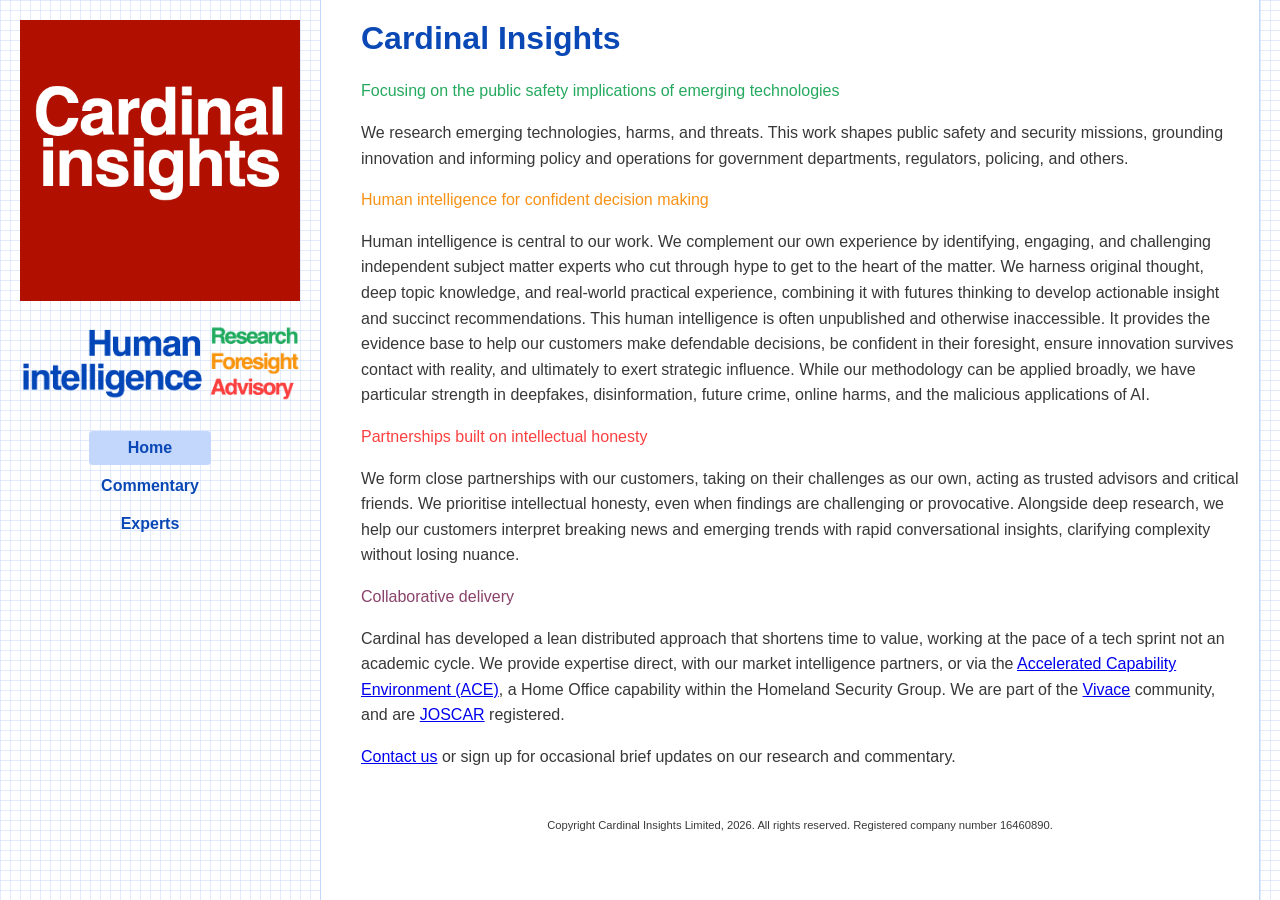
==== index.html @ f8163543 "Remove Publications link from navigation" ====
<!DOCTYPE html>
<html lang="en">
<head>
<meta charset="UTF-8" />
<meta name="viewport" content="width=device-width, initial-scale=1.0" />
<title>Cardinal Insights</title>
  <link rel="icon" href="favicon.ico" sizes="any" />
<link rel="icon" type="image/png" sizes="32x32" href="assets/favicon-32x32.png" />
<link rel="icon" type="image/png" sizes="16x16" href="assets/favicon-16x16.png" />
<link rel="apple-touch-icon" href="assets/apple-touch-icon.png" />
<link rel="stylesheet" href="css/style.css" />
</head>
<body class="grid-background">
<div class="container">

  <div class="sidebar">
    <img src="logo.png" alt="Cardinal Logo" class="logo" />
    <img src="tagline.png" alt="Cardinal Tagline" class="tagline" />
    <nav class="site-nav">
      <a href="index.html" aria-current="page">Home</a>
      <a href="commentary.html">Commentary</a>
      <a href="experts.html">Experts</a>
    </nav>
  </div>

  <div class="main-section">
    <div class="main-content">
      <div class="content-wrapper">

        <h1>Cardinal Insights</h1>
        <p class="section-lede" style="color: var(--green);">Focusing on the public safety implications of emerging technologies</p>
        <p>We research emerging technologies, harms, and threats. This work shapes public safety and security missions, grounding innovation and informing policy and operations for government departments, regulators, policing, and others.</p>

        <p class="section-lede" style="color: var(--orange);">Human intelligence for confident decision making</p>
        <p>Human intelligence is central to our work. We complement our own experience by identifying, engaging, and challenging independent subject matter experts who cut through hype to get to the heart of the matter. We harness original thought, deep topic knowledge, and real-world practical experience, combining it with futures thinking to develop actionable insight and succinct recommendations. This human intelligence is often unpublished and otherwise inaccessible. It provides the evidence base to help our customers make defendable decisions, be confident in their foresight, ensure innovation survives contact with reality, and ultimately to exert strategic influence. While our methodology can be applied broadly, we have particular strength in deepfakes, disinformation, future crime, online harms, and the malicious applications of AI.</p>

        <p class="section-lede" style="color: var(--red-accent);">Partnerships built on intellectual honesty</p>
        <p>We form close partnerships with our customers, taking on their challenges as our own, acting as trusted advisors and critical friends. We prioritise intellectual honesty, even when findings are challenging or provocative. Alongside deep research, we help our customers interpret breaking news and emerging trends with rapid conversational insights, clarifying complexity without losing nuance. </p>

        <p class="section-lede" style="color: var(--purple);">Collaborative delivery</p>
        <p>Cardinal has developed a lean distributed approach that shortens time to value, working at the pace of a tech sprint not an academic cycle. We provide expertise direct, with our market intelligence partners, or via the <a href="https://www.gov.uk/government/organisations/accelerated-capability-environment">Accelerated Capability Environment (ACE)</a>, a Home Office capability within the Homeland Security Group. We are part of the <a href="https://www.vivace.tech/">Vivace</a> community, and are <a href="https://hellios.com/joscar">JOSCAR</a> registered.</p>

<!-- Newsletter signup: Beehiiv embeds are a <script> snippet, not a plain form.
             Replace the placeholder div below with the exact embed code Beehiiv
             gives you for this form (Subscribers > Subscribe forms > your form >
             Get embed code). -->
    <div class="newsletter-panel" style="margin: 8px 0 0 0; padding: 0;">
  <p><a href="mailto:info@cardinalinsights.co.uk">Contact us</a> or sign up for occasional brief updates on our research and commentary.</p>
  <div id="beehiiv-embed-placeholder">
           <script async src="https://subscribe-forms.beehiiv.com/v3/loader.js" data-beehiiv-form="aa7f1677-9bca-4db6-bd72-e2018b08068c"></script>
          </div>
</div>

        <footer>
          <p>Copyright Cardinal Insights Limited, 2026. All rights reserved. Registered company number 16460890.</p>
        </footer>

      </div>
    </div>
  </div>

</div>
</body>
</html>
---- css/style.css ----
/* Cardinal Insights — shared site styles
   Palette and graph-paper effect copied from the original index.html so every
   page matches exactly. Colours are also exposed as CSS variables at the top
   so future tweaks only need to happen in one place. */

:root {
  --blue: #0a48b6;
  --green: #25a95e;
  --orange: #f89216;
  --red-accent: #fb4040;
  --purple: #89426a;
  --button-red: #B10F00;
  --grid-line: #C3d7fc;
  --text-body: #383838;
  --border-line: #C3d7fc;
}

* {
  box-sizing: border-box;
}

body {
  margin: 0;
  font-family: Helvetica, sans-serif;
}

.grid-background {
  background-color: white;
  background-image: url('data:image/svg+xml;utf8,<svg xmlns="http://www.w3.org/2000/svg" width="10" height="10"><rect width="100%25" height="100%25" fill="white"/><path d="M 20 0 L 0 0 0 20" fill="none" stroke="%23C3d7fc" stroke-width="1"/></svg>');
}

.container {
  display: flex;
  flex-direction: column;
}

/* ---------- Sidebar ---------- */

.sidebar {
  background: none;
  text-align: center;
  padding: 20px;
}

.sidebar img {
  display: block;
  margin-left: auto;
  margin-right: auto;
}

.logo,
.tagline {
  max-width: 280px;
  height: auto;
  margin-bottom: 10px;
}

.site-nav {
  margin-top: 20px;
  display: flex;
  flex-direction: column;
  gap: 4px;
}

.site-nav a {
  display: block;
  padding: 8px 12px;
  color: var(--blue);
  text-decoration: none;
  font-weight: bold;
  border-radius: 4px;
}

.site-nav a:hover,
.site-nav a[aria-current="page"] {
  background-color: var(--grid-line);
}

/* ---------- Main content ---------- */

.main-content {
  max-width: 941px;
  background-color: white;
  flex: 1;
  padding-left: 20px;
  padding-right: 20px;
}

.main-content h1 {
  margin-top: 20px;
  color: var(--blue);
  font-weight: bold;
  font-stretch: condensed;
}

.main-content h2 {
  color: var(--blue);
  font-weight: bold;
  font-stretch: condensed;
}

.main-content p {
  color: var(--text-body);
  font-weight: 300;
  line-height: 1.6;
}

.section-lede {
  font-weight: normal !important;
}

.contact-button,
.btn {
  display: inline-block;
  margin: 0px auto;
  padding: 12px 24px;
  background-color: var(--button-red);
  color: white;
  text-decoration: none;
  border-radius: 4px;
  font-weight: bold;
  text-align: center;
  border: none;
  cursor: pointer;
  font-size: 1em;
  font-family: inherit;
}

.btn:hover,
.contact-button:hover {
  opacity: 0.9;
}

.btn-secondary {
  background-color: var(--blue);
}

footer {
  text-align: center;
  font-size: 0.7em;
  color: var(--text-body);
  padding: 20px 0px 20px 0px;
  background-color: #FFFFFF;
}

/* ---------- Cards (experts, publications, commentary) ---------- */

.card-grid {
  display: grid;
  grid-template-columns: 1fr;
  gap: 20px;
  margin: 20px 0 40px 0;
}

@media (min-width: 600px) {
  .card-grid.experts-grid {
    grid-template-columns: repeat(2, 1fr);
  }
}

@media (min-width: 900px) {
  .card-grid.experts-grid {
    grid-template-columns: repeat(3, 1fr);
  }
}

.card {
  border-radius: 6px;
  padding: 16px;
  background-color: white;
}

.expert-card {
  text-align: center;
  border: 1px solid var(--border-line);
}

.expert-photo {
  width: 120px;
  height: 120px;
  border-radius: 50%;
  object-fit: cover;
  margin: 0 auto 12px auto;
  display: block;
  background-color: var(--grid-line);
}

.expert-card h3 {
  margin: 0 0 4px 0;
  color: var(--blue);
}

.expert-role {
  font-size: 0.85em;
  color: var(--text-body);
  font-weight: bold;
  margin-bottom: 8px;
}

.expert-bio {
  font-size: 0.9em;
  color: var(--text-body);
  font-weight: 300;
  line-height: 1.5;
 text-align: left;
   white-space: pre-wrap;
}

.post-card,
.pub-card {
  border-bottom: 1px solid var(--border-line);
  padding: 16px 0;
}

.post-card:last-child,
.pub-card:last-child {
  border-bottom: none;
}

.post-date,
.pub-meta {
  font-size: 0.8em;
  color: var(--text-body);
  font-weight: bold;
  text-transform: uppercase;
  letter-spacing: 0.03em;
}

.post-excerpt {
  font-size: 0.9em;
  color: var(--text-body);
  font-weight: 300;
  line-height: 1.5;
  margin: 4px 0 0 0;
}

.post-card h3 a,
.pub-card h3 {
  color: var(--blue);
  text-decoration: none;
}

.post-card h3 a:hover {
  text-decoration: underline;
}

.pub-card h3 {
  margin-bottom: 4px;
}

.pub-summary {
  color: var(--text-body);
  font-weight: 300;
  line-height: 1.5;
  margin: 8px 0;
}

.status-message {
  font-size: 0.9em;
  color: var(--text-body);
  font-style: italic;
}

/* ---------- Forms (newsletter, publication gate) ---------- */

.email-form {
  display: flex;
  flex-wrap: wrap;
  gap: 8px;
  margin: 16px 0;
}

.email-form input[type="email"] {
  flex: 1;
  min-width: 200px;
  padding: 10px 12px;
  border: 1px solid var(--border-line);
  border-radius: 4px;
  font-family: inherit;
  font-size: 1em;
}

.newsletter-panel {
  padding: 20px 0 0 0;
  margin: 0px 0 0 0;
}

.section-divider {
  border: none;
  border-top: 1px solid var(--grid-line);
  margin: 30px 0;
}

.newsletter-panel h2 {
  margin-top: 0;
}

.form-note {
  font-size: 0.8em;
  color: var(--text-body);
}

/* ---------- Responsive layout (matches original breakpoints) ---------- */

@media (min-width: 768px) {
  .container {
    flex-direction: row;
    min-height: 100vh;
  }

  .sidebar {
    width: 300px;
    height: 100vh;
    border-right: 0px solid var(--border-line);
    flex-shrink: 0;
    display: flex;
    flex-direction: column;
    align-items: center;
    justify-content: flex-start;
    padding-top: 20px;
    position: sticky;
    top: 0;
    overflow-y: auto;
  }

  .main-section {
    display: flex;
    flex-direction: column;
    flex: 1;
    min-height: 100vh;
    padding: 0px 20px;
  }

  .main-content {
    border-left: 0.25px solid var(--border-line);
    border-right: 0.25px solid var(--border-line);
    flex: 1;
    padding: 0px 20px 0px 40px;
  }

  footer {
    margin-left: 0px;
    width: auto;
  }
}

@media (max-width: 767px) {
  .main-content h1 {
    margin-top: 20px;
    text-align: center;
  }

  .main-section {
    background-color: white;
  }

  .sidebar {
    padding-bottom: 20px;
  }

  .tagline {
    margin-bottom: 0;
  }

  .site-nav {
    align-items: center;
  }
}
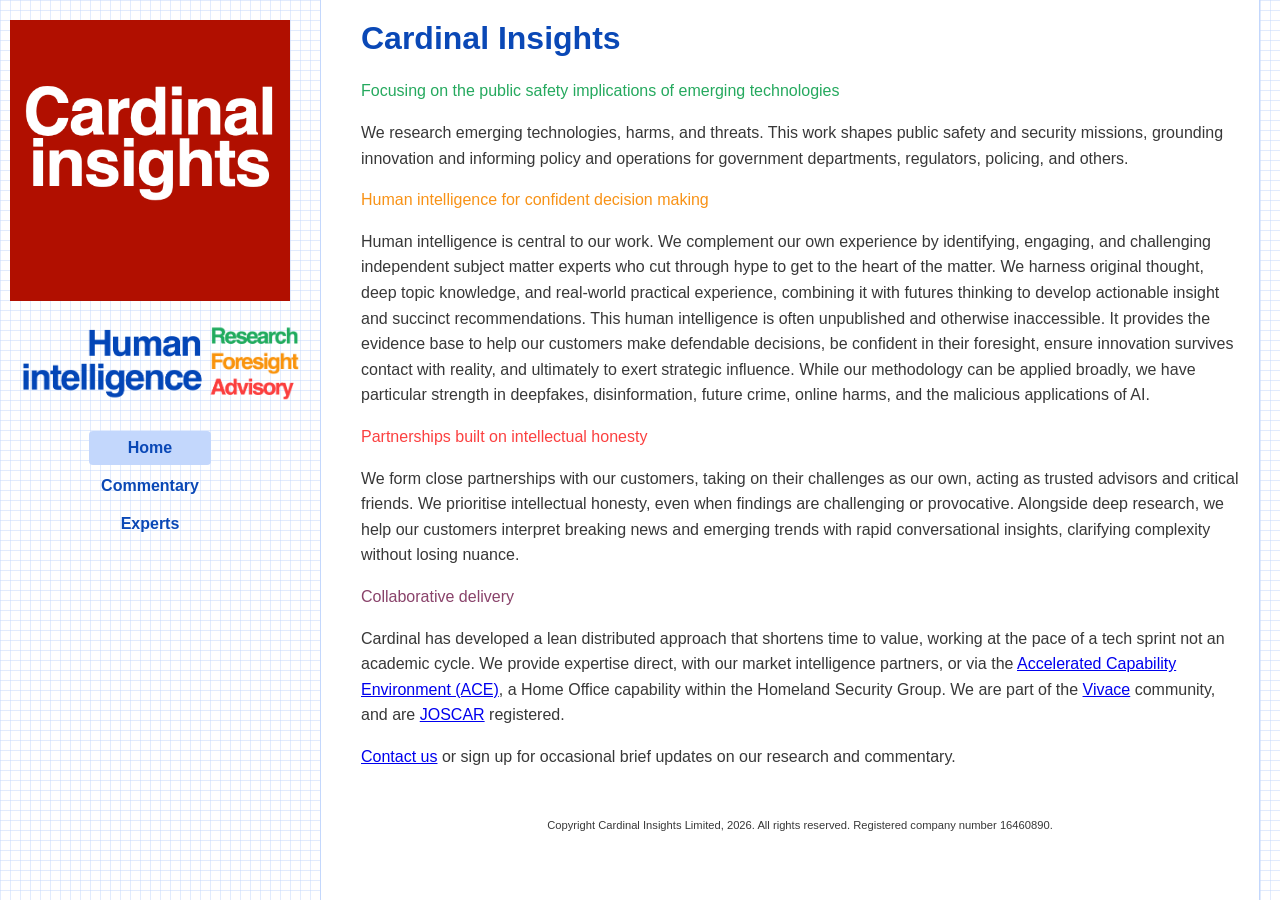
==== commit 2626b390: "Make logo image clickable to index.html Wrap logo image in a link to the index page." ====
--- a/index.html
+++ b/index.html
@@ -14,7 +14,7 @@
 <div class="container">
 
   <div class="sidebar">
-    <img src="logo.png" alt="Cardinal Logo" class="logo" />
+    <a href="index.html"><img src="logo.png" alt="Cardinal Logo" class="logo" /></a>
     <img src="tagline.png" alt="Cardinal Tagline" class="tagline" />
     <nav class="site-nav">
       <a href="index.html" aria-current="page">Home</a>
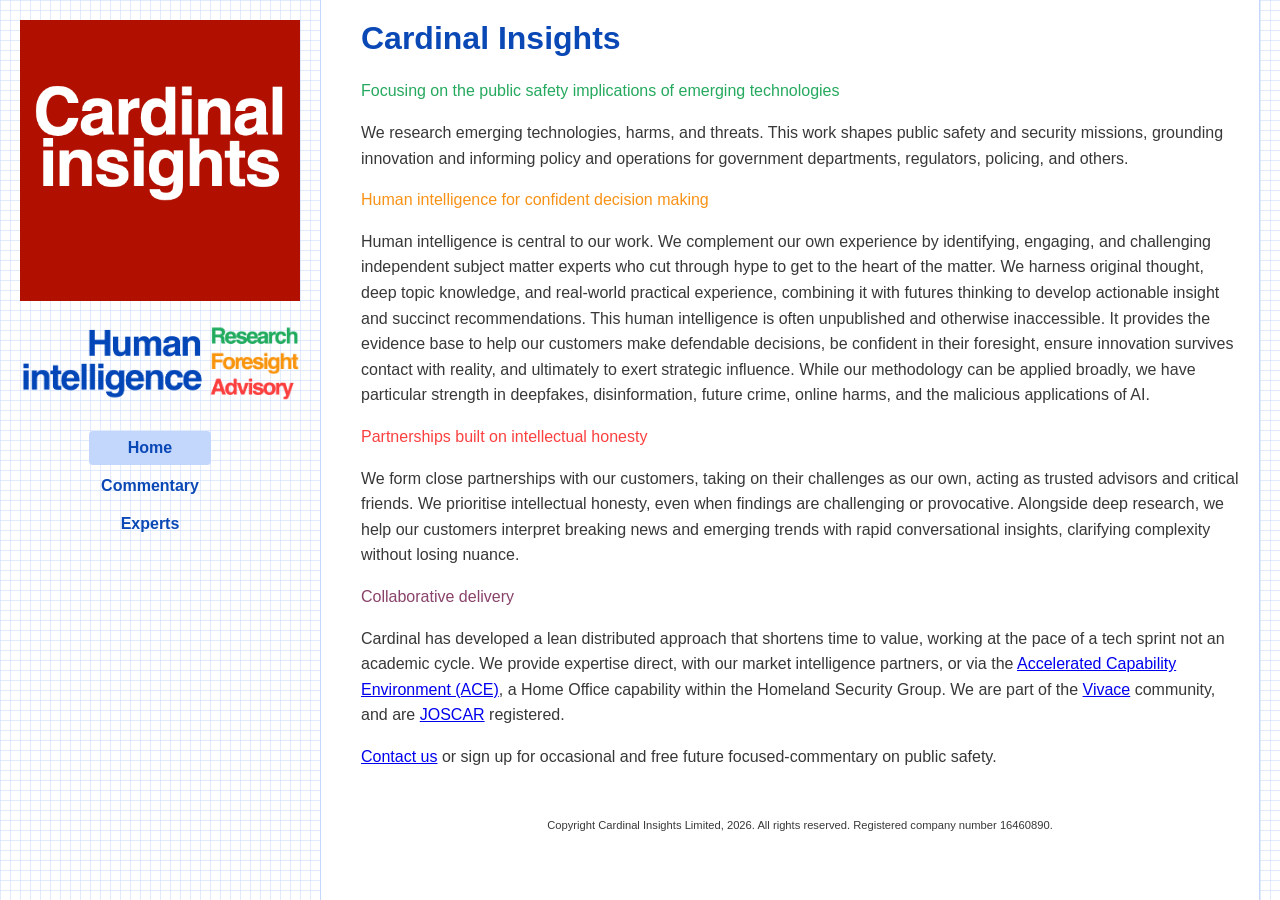
==== commit 5df04ea3: "Revise contact message in newsletter panel Updated the contact message to reflect future-focused com" ====
--- a/index.html
+++ b/index.html
@@ -14,7 +14,7 @@
 <div class="container">
 
   <div class="sidebar">
-    <a href="index.html"><img src="logo.png" alt="Cardinal Logo" class="logo" /></a>
+    <a href="index.html" class="logo-link"><img src="logo.png" alt="Cardinal Logo" class="logo" /></a>
     <img src="tagline.png" alt="Cardinal Tagline" class="tagline" />
     <nav class="site-nav">
       <a href="index.html" aria-current="page">Home</a>
@@ -45,7 +45,7 @@
              gives you for this form (Subscribers > Subscribe forms > your form >
              Get embed code). -->
     <div class="newsletter-panel" style="margin: 8px 0 0 0; padding: 0;">
-  <p><a href="mailto:info@cardinalinsights.co.uk">Contact us</a> or sign up for occasional brief updates on our research and commentary.</p>
+  <p><a href="mailto:info@cardinalinsights.co.uk">Contact us</a> or sign up for occasional and free future focused-commentary on public safety.</p>
   <div id="beehiiv-embed-placeholder">
            <script async src="https://subscribe-forms.beehiiv.com/v3/loader.js" data-beehiiv-form="aa7f1677-9bca-4db6-bd72-e2018b08068c"></script>
           </div>
--- a/css/style.css
+++ b/css/style.css
@@ -53,6 +53,13 @@
   max-width: 280px;
   height: auto;
   margin-bottom: 10px;
+}
+
+.logo-link {
+  display: block;
+  width: fit-content;
+  margin-left: auto;
+  margin-right: auto;
 }
 
 .site-nav {
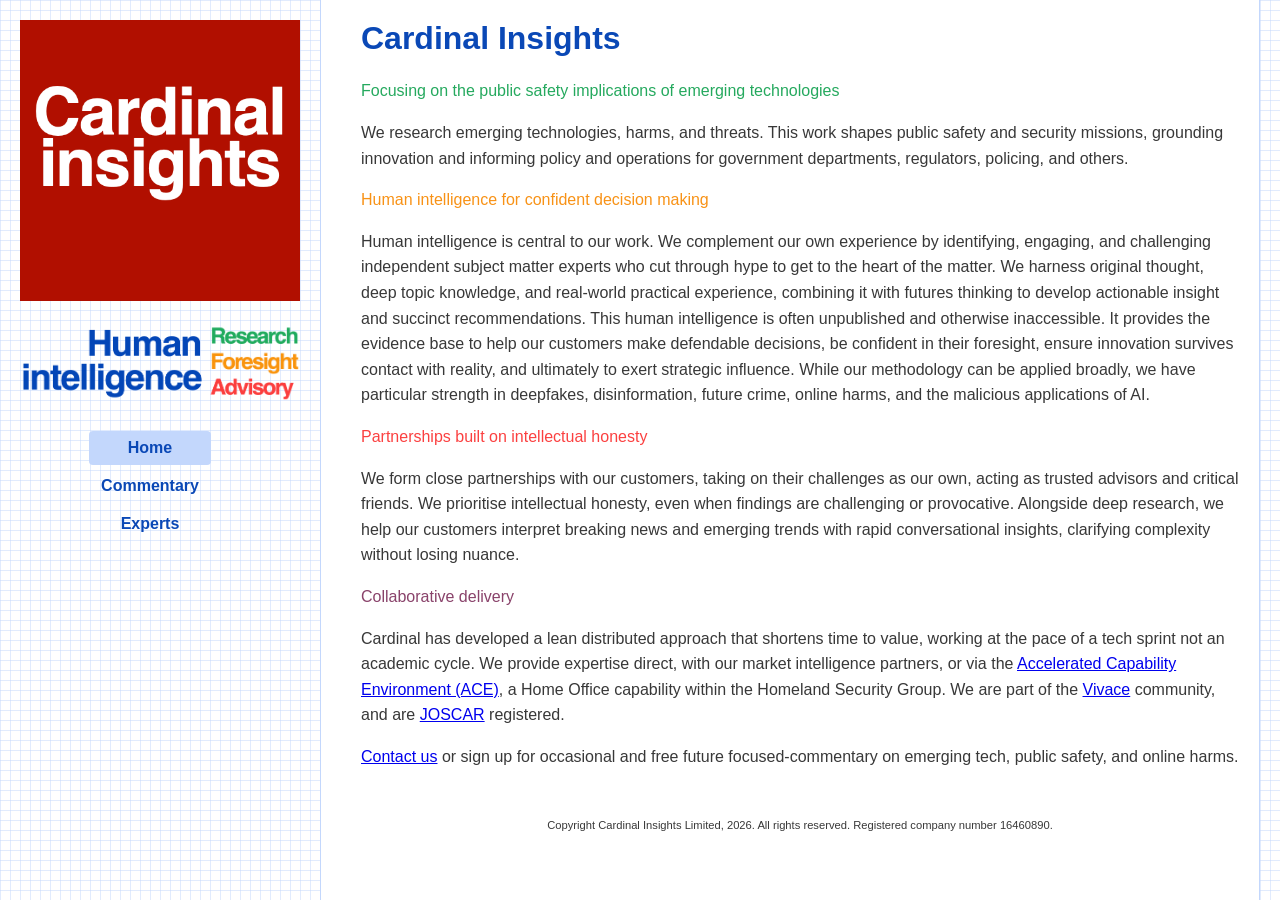
==== commit 73d71dbd: "Update newsletter panel description text" ====
--- a/index.html
+++ b/index.html
@@ -45,7 +45,7 @@
              gives you for this form (Subscribers > Subscribe forms > your form >
              Get embed code). -->
     <div class="newsletter-panel" style="margin: 8px 0 0 0; padding: 0;">
-  <p><a href="mailto:info@cardinalinsights.co.uk">Contact us</a> or sign up for occasional and free future focused-commentary on public safety.</p>
+  <p><a href="mailto:info@cardinalinsights.co.uk">Contact us</a> or sign up for occasional and free future focused-commentary on emerging tech, public safety, and online harms.</p>
   <div id="beehiiv-embed-placeholder">
            <script async src="https://subscribe-forms.beehiiv.com/v3/loader.js" data-beehiiv-form="aa7f1677-9bca-4db6-bd72-e2018b08068c"></script>
           </div>
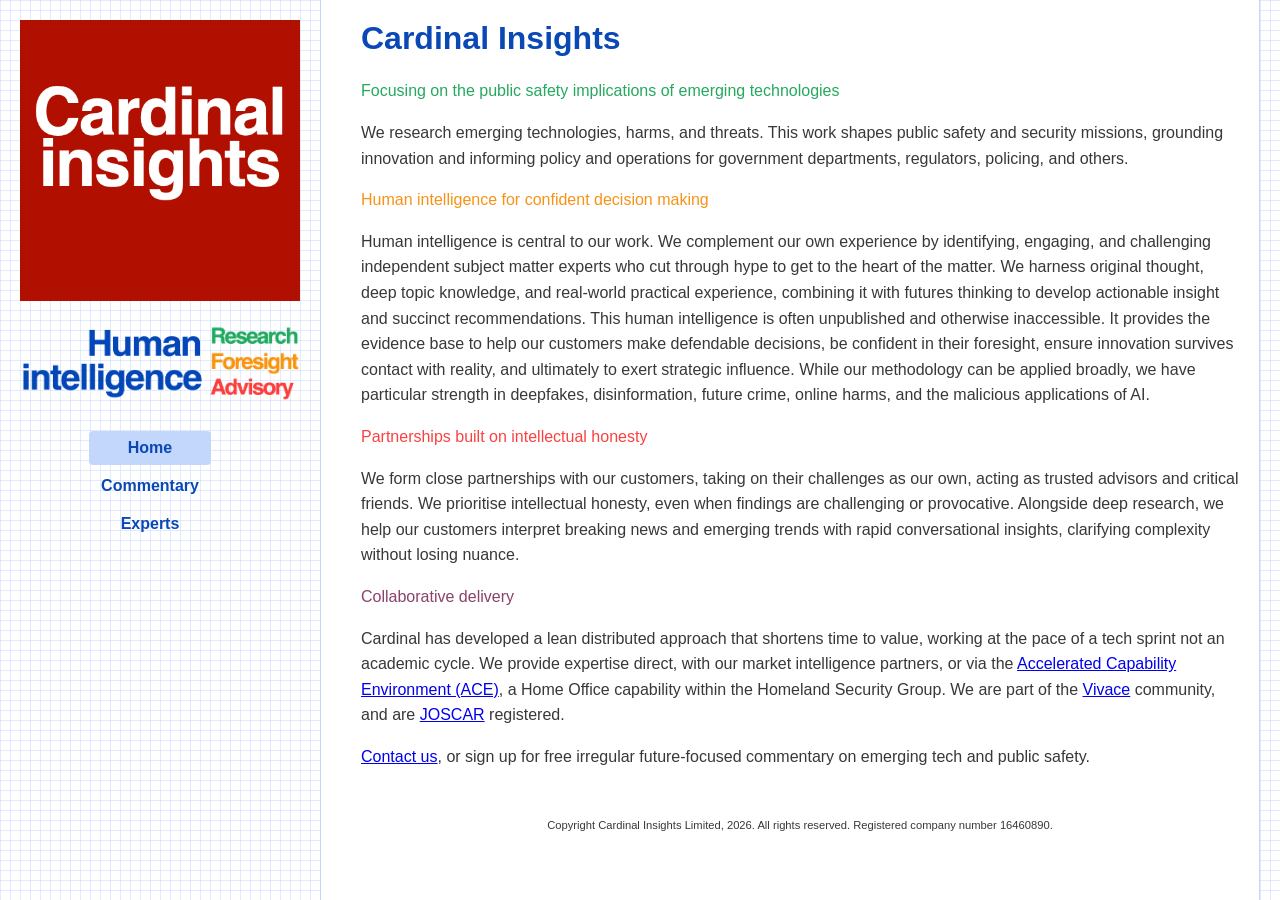
==== commit 118caff3: "Revise newsletter panel description text Updated the text in the newsletter panel for clarity." ====
--- a/index.html
+++ b/index.html
@@ -45,7 +45,7 @@
              gives you for this form (Subscribers > Subscribe forms > your form >
              Get embed code). -->
     <div class="newsletter-panel" style="margin: 8px 0 0 0; padding: 0;">
-  <p><a href="mailto:info@cardinalinsights.co.uk">Contact us</a> or sign up for occasional and free future focused-commentary on emerging tech, public safety, and online harms.</p>
+  <p><a href="mailto:info@cardinalinsights.co.uk">Contact us</a>, or sign up for free irregular future-focused commentary on emerging tech and public safety.</p>
   <div id="beehiiv-embed-placeholder">
            <script async src="https://subscribe-forms.beehiiv.com/v3/loader.js" data-beehiiv-form="aa7f1677-9bca-4db6-bd72-e2018b08068c"></script>
           </div>
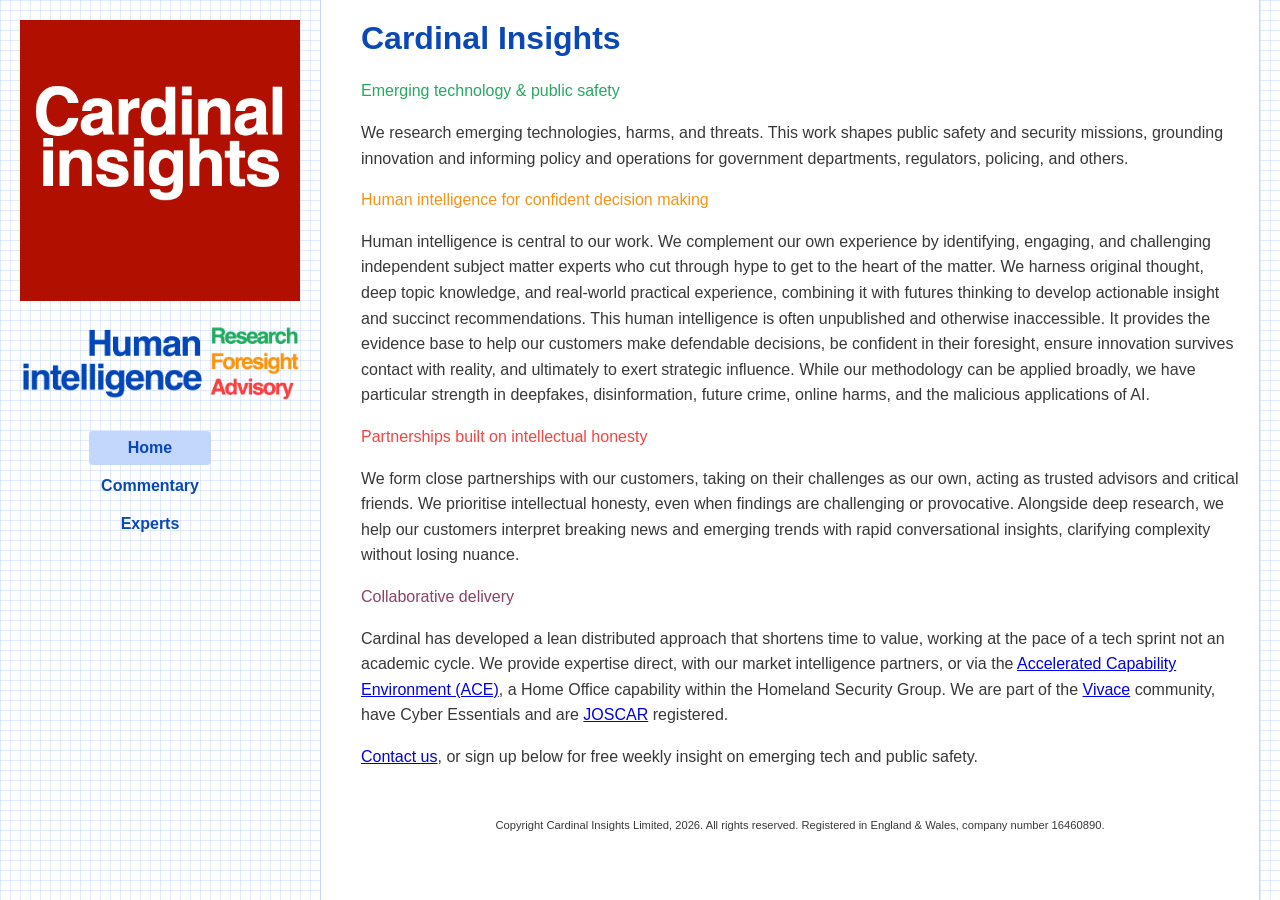
==== commit f210f2f5: "Update content and links in index.html" ====
--- a/index.html
+++ b/index.html
@@ -28,7 +28,7 @@
       <div class="content-wrapper">
 
         <h1>Cardinal Insights</h1>
-        <p class="section-lede" style="color: var(--green);">Focusing on the public safety implications of emerging technologies</p>
+        <p class="section-lede" style="color: var(--green);">Emerging technology & public safety</p>
         <p>We research emerging technologies, harms, and threats. This work shapes public safety and security missions, grounding innovation and informing policy and operations for government departments, regulators, policing, and others.</p>
 
         <p class="section-lede" style="color: var(--orange);">Human intelligence for confident decision making</p>
@@ -38,21 +38,21 @@
         <p>We form close partnerships with our customers, taking on their challenges as our own, acting as trusted advisors and critical friends. We prioritise intellectual honesty, even when findings are challenging or provocative. Alongside deep research, we help our customers interpret breaking news and emerging trends with rapid conversational insights, clarifying complexity without losing nuance. </p>
 
         <p class="section-lede" style="color: var(--purple);">Collaborative delivery</p>
-        <p>Cardinal has developed a lean distributed approach that shortens time to value, working at the pace of a tech sprint not an academic cycle. We provide expertise direct, with our market intelligence partners, or via the <a href="https://www.gov.uk/government/organisations/accelerated-capability-environment">Accelerated Capability Environment (ACE)</a>, a Home Office capability within the Homeland Security Group. We are part of the <a href="https://www.vivace.tech/">Vivace</a> community, and are <a href="https://hellios.com/joscar">JOSCAR</a> registered.</p>
+        <p>Cardinal has developed a lean distributed approach that shortens time to value, working at the pace of a tech sprint not an academic cycle. We provide expertise direct, with our market intelligence partners, or via the <a href="https://www.gov.uk/government/organisations/accelerated-capability-environment">Accelerated Capability Environment (ACE)</a>, a Home Office capability within the Homeland Security Group. We are part of the <a href="https://www.vivace.tech/">Vivace</a> community, have Cyber Essentials and are <a href="https://hellios.com/joscar">JOSCAR</a> registered.</p>
 
 <!-- Newsletter signup: Beehiiv embeds are a <script> snippet, not a plain form.
              Replace the placeholder div below with the exact embed code Beehiiv
              gives you for this form (Subscribers > Subscribe forms > your form >
              Get embed code). -->
     <div class="newsletter-panel" style="margin: 8px 0 0 0; padding: 0;">
-  <p><a href="mailto:info@cardinalinsights.co.uk">Contact us</a>, or sign up for free irregular future-focused commentary on emerging tech and public safety.</p>
+  <p><a href="mailto:info@cardinalinsights.co.uk">Contact us</a>, or sign up below for free weekly insight on emerging tech and public safety.</p>
   <div id="beehiiv-embed-placeholder">
            <script async src="https://subscribe-forms.beehiiv.com/v3/loader.js" data-beehiiv-form="aa7f1677-9bca-4db6-bd72-e2018b08068c"></script>
           </div>
 </div>
 
         <footer>
-          <p>Copyright Cardinal Insights Limited, 2026. All rights reserved. Registered company number 16460890.</p>
+          <p>Copyright Cardinal Insights Limited, 2026. All rights reserved. Registered in England & Wales, company number 16460890.</p>
         </footer>
 
       </div>
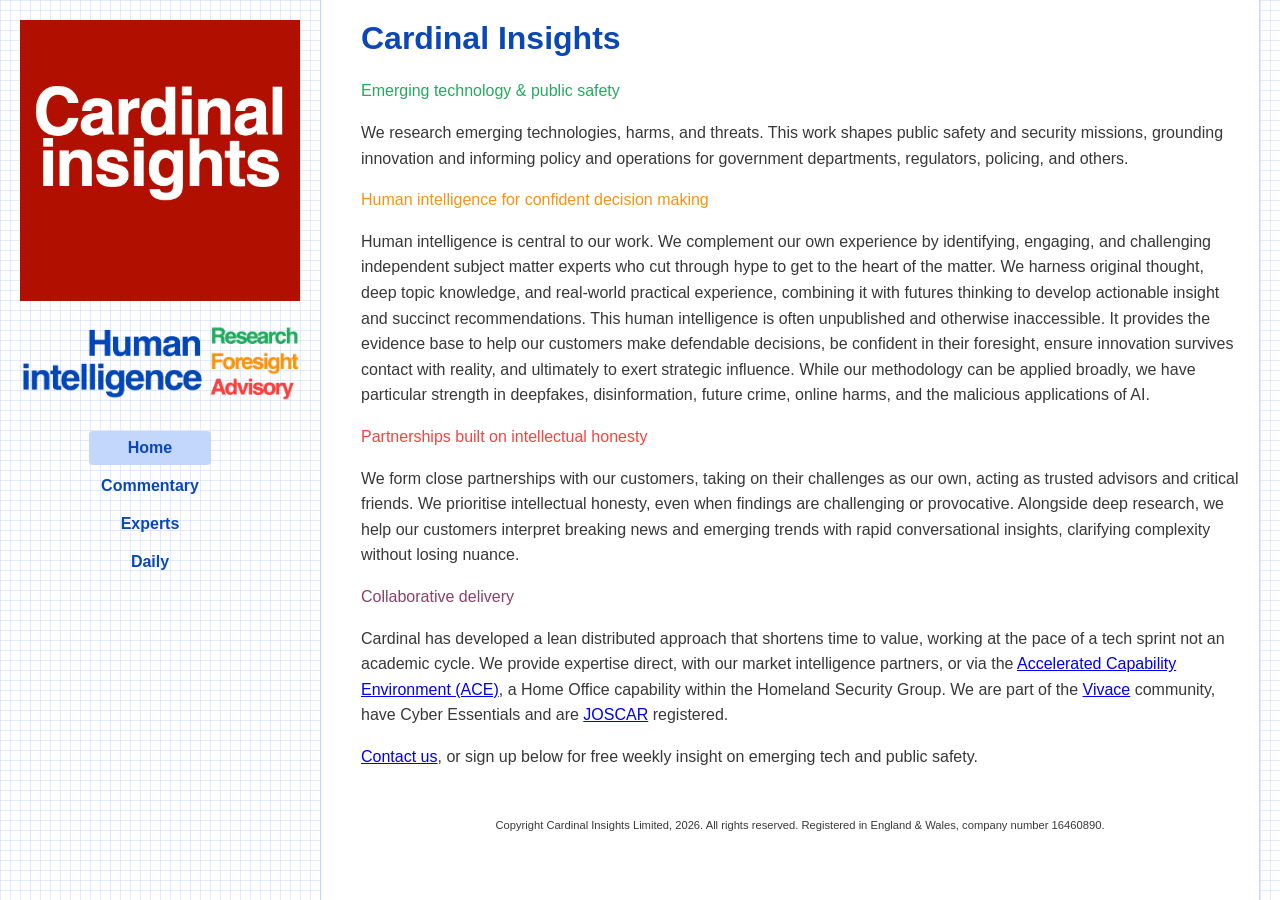
==== commit c6cc2931: "Add files via upload" ====
--- a/index.html
+++ b/index.html
@@ -20,6 +20,7 @@
       <a href="index.html" aria-current="page">Home</a>
       <a href="commentary.html">Commentary</a>
       <a href="experts.html">Experts</a>
+      <a href="reading.html">Daily</a>
     </nav>
   </div>
 
--- a/css/style.css
+++ b/css/style.css
@@ -224,6 +224,43 @@
   border-bottom: none;
 }
 
+/* Commentary cards with a 16:9 cover image (1920x1080 from Beehiiv).
+   Image on the left on wider screens, stacked above the text on phones. */
+.post-card.has-cover {
+  display: flex;
+  gap: 20px;
+  align-items: flex-start;
+}
+
+.post-cover {
+  flex: 0 0 260px;
+  display: block;
+}
+
+.post-cover img {
+  display: block;
+  width: 100%;
+  height: auto;
+  aspect-ratio: 16 / 9;
+  object-fit: cover;
+  border-radius: 4px;
+  background: var(--grid-line);
+}
+
+.post-body {
+  flex: 1;
+  min-width: 0;
+}
+
+@media (max-width: 599px) {
+  .post-card.has-cover {
+    display: block;
+  }
+  .post-cover {
+    margin-bottom: 10px;
+  }
+}
+
 .post-date,
 .pub-meta {
   font-size: 0.8em;
@@ -305,6 +342,29 @@
 .form-note {
   font-size: 0.8em;
   color: var(--text-body);
+}
+
+/* ---------- Pinned page intro (Commentary, Experts) ---------- */
+/* Heading, intro text (and the newsletter sign-up) stay visible while the
+   list below scrolls. Desktop only: on phones it would fill the screen. */
+
+.page-intro {
+  background: white;
+  border-bottom: 1px solid var(--grid-line);
+  padding-bottom: 16px;
+  margin-bottom: 16px;
+}
+
+@media (min-width: 768px) and (min-height: 600px) {
+  .page-intro {
+    position: sticky;
+    top: 0;
+    z-index: 5;
+    padding-top: 20px;
+  }
+  .page-intro h1 {
+    margin-top: 0;
+  }
 }
 
 /* ---------- Responsive layout (matches original breakpoints) ---------- */
